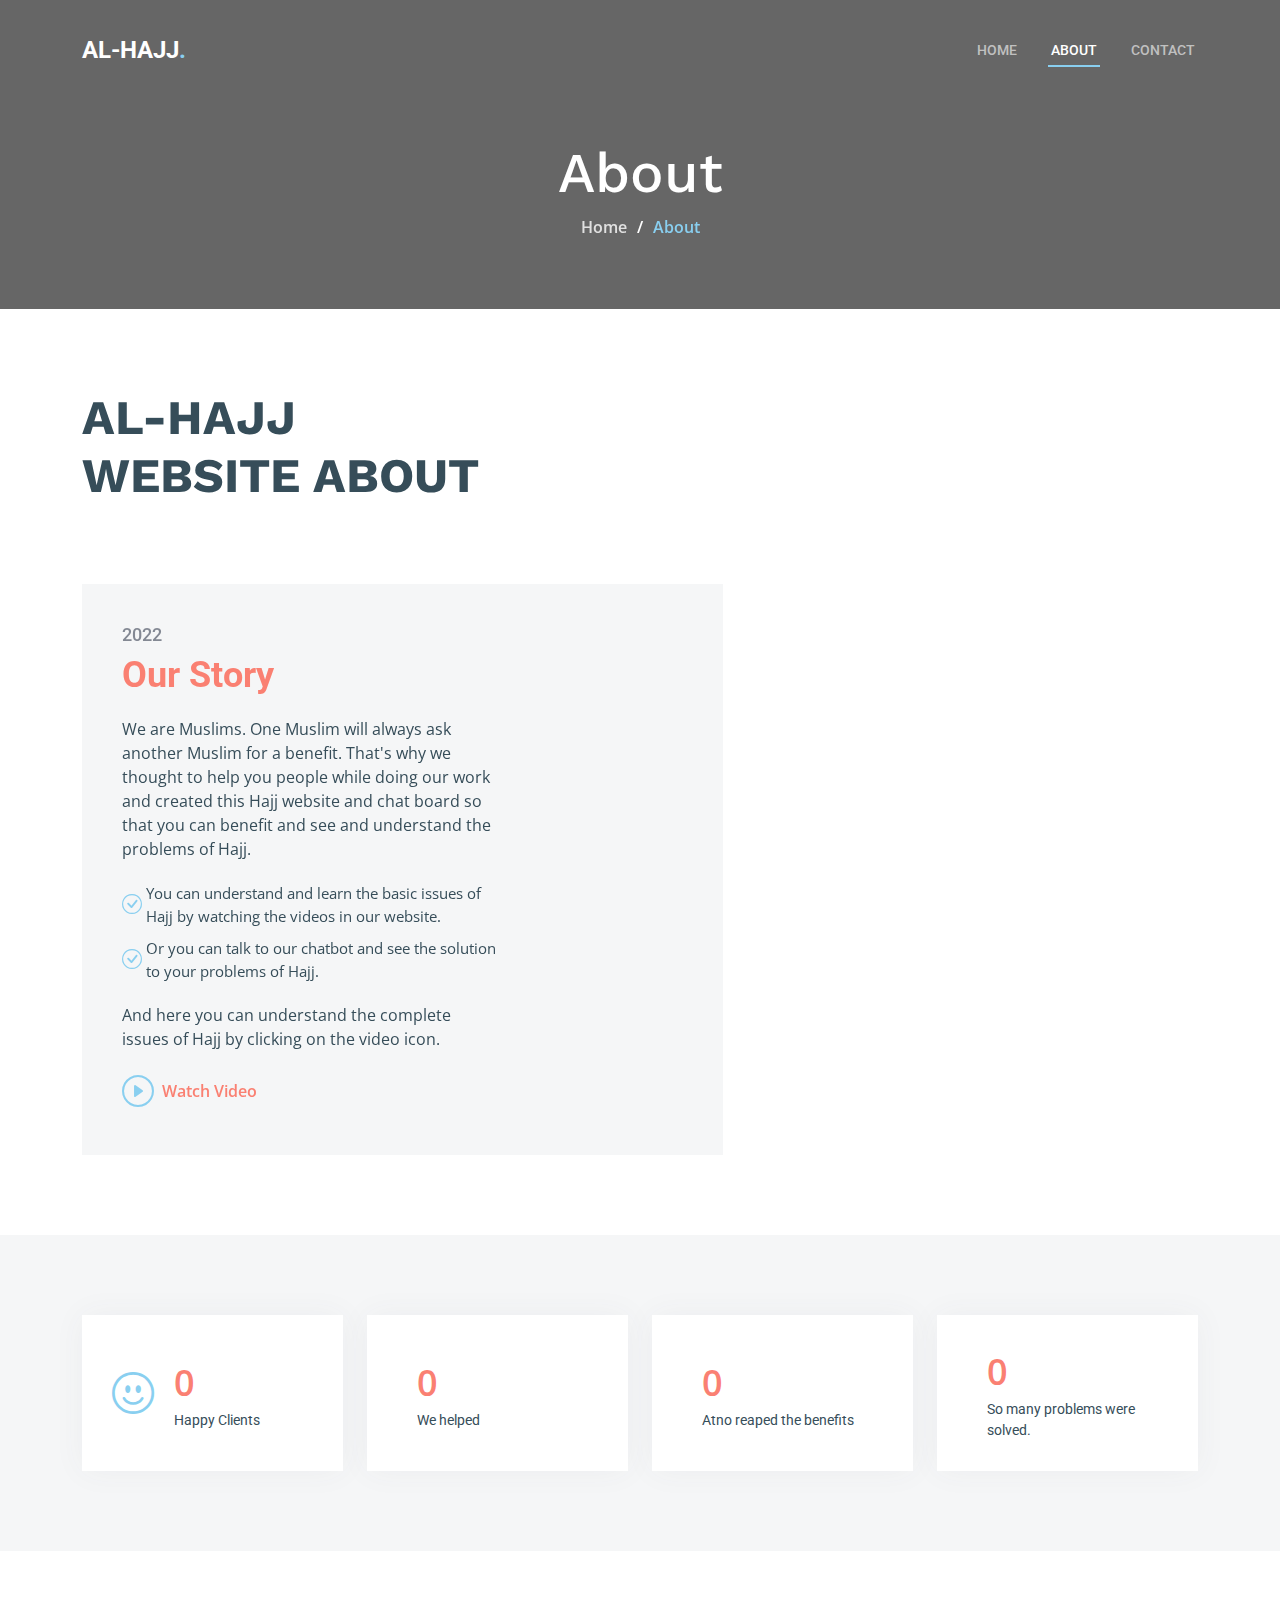
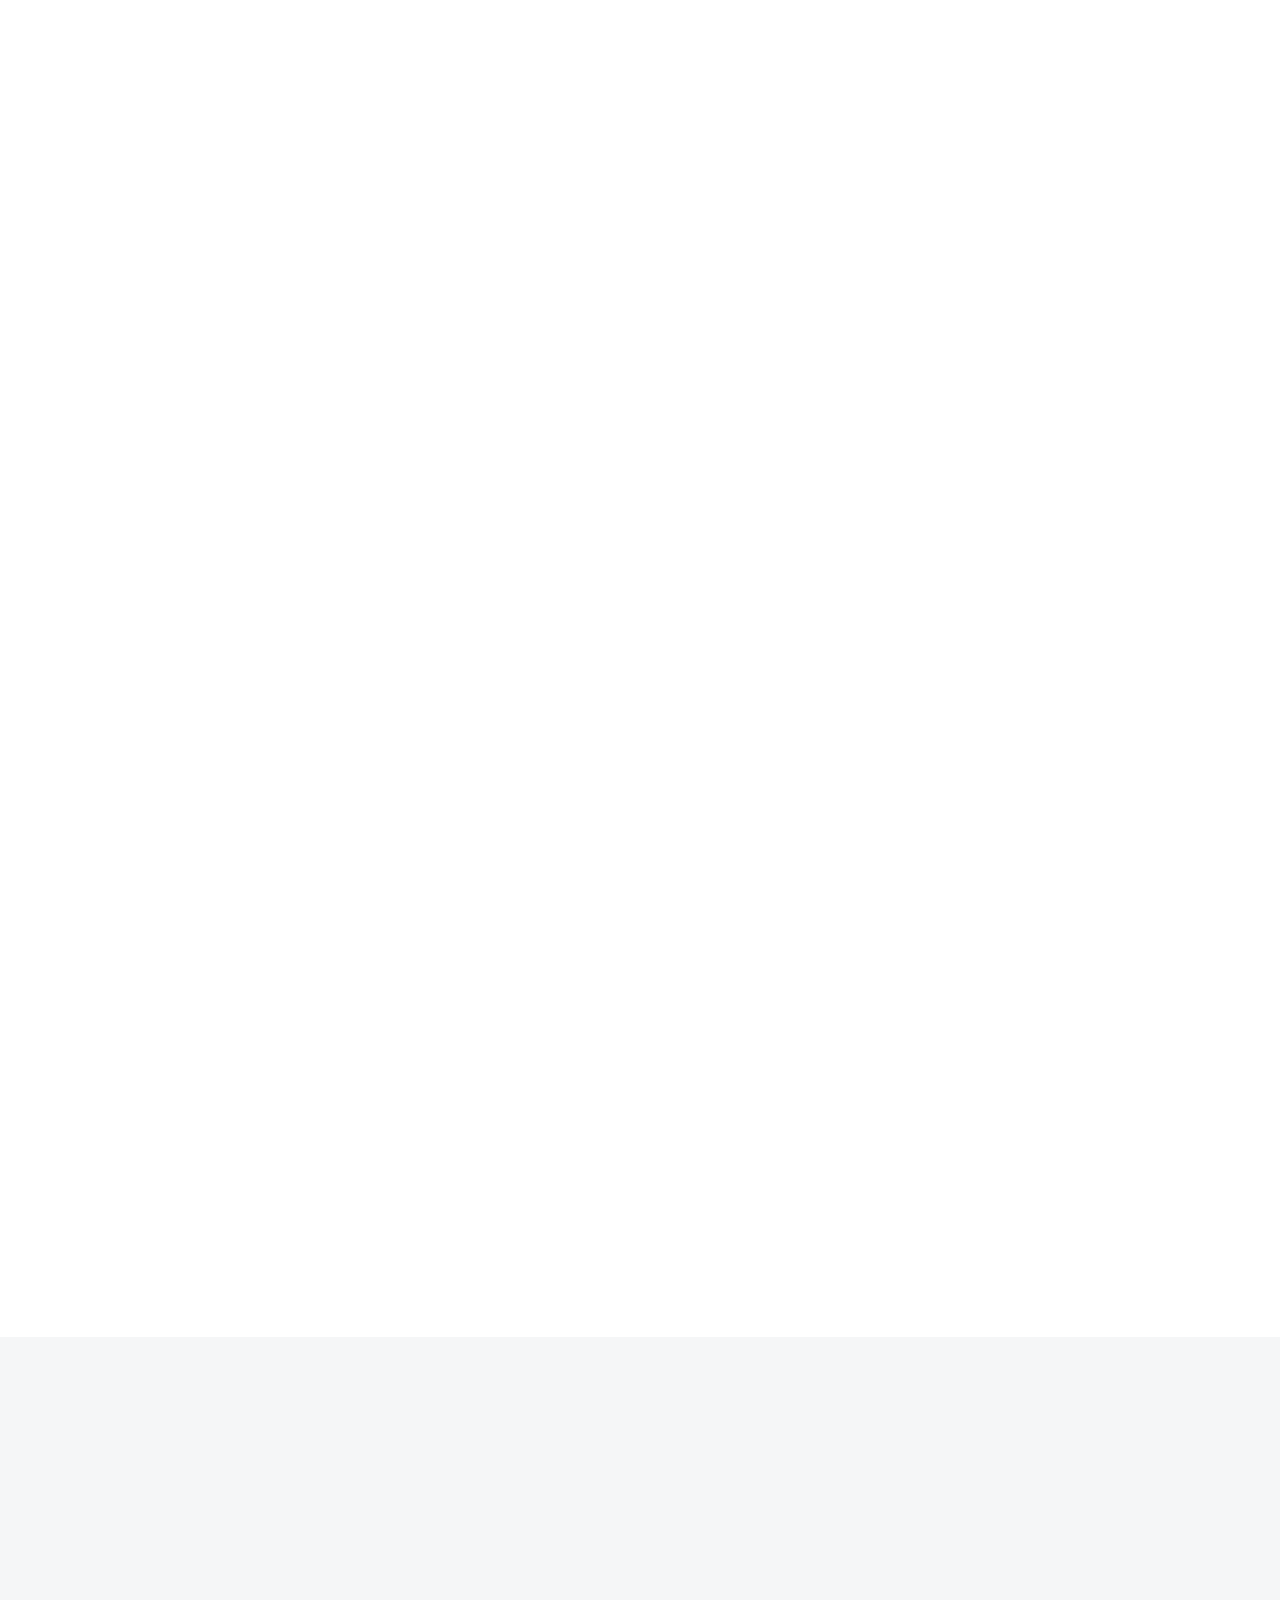
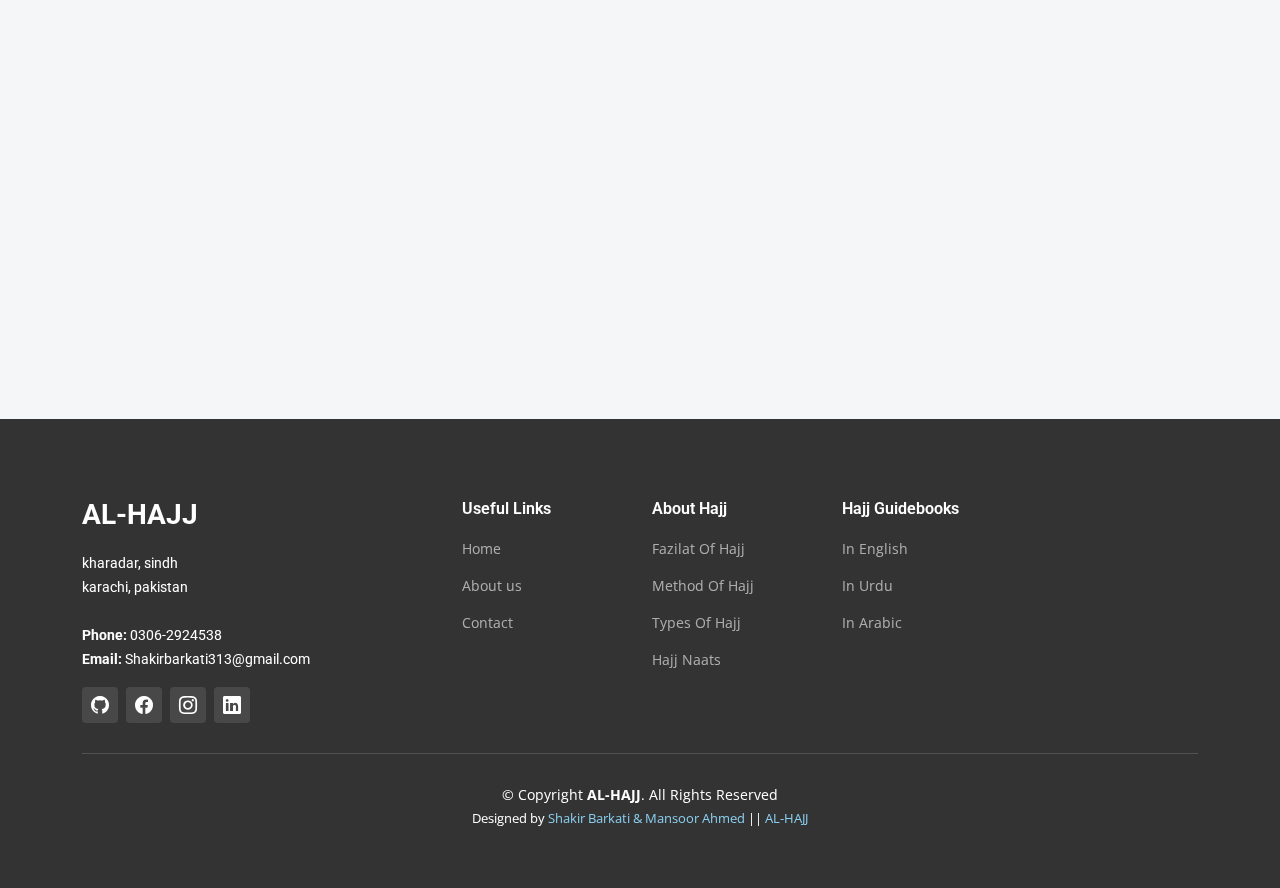
==== about.html @ ac6b2c83 "first time uploaded" ====
<!DOCTYPE html>
<html lang="en">

<head>
  <meta charset="utf-8">
  <meta content="width=device-width, initial-scale=1.0" name="viewport">

  <title>AL-HAJJ || About</title>
  <meta content="" name="description">
  <meta content="" name="keywords">

  <!-- Favicons -->
  <link href="assets/img/AL-HAJJImages/TitleIcon.png" rel="icon">
  <link href="assets/img/AL-HAJJImages/TitleIcon.png" rel="apple-touch-icon">

  <!-- remixicon cdn -->
  <link href="https://cdn.jsdelivr.net/npm/remixicon@3.6.0/fonts/remixicon.css" rel="stylesheet">

  <!-- Google Fonts -->
  <link rel="preconnect" href="https://fonts.googleapis.com">
  <link rel="preconnect" href="https://fonts.gstatic.com" crossorigin>
  <link
    href="https://fonts.googleapis.com/css2?family=Open+Sans:ital,wght@0,300;0,400;0,500;0,600;0,700;1,300;1,400;1,600;1,700&family=Roboto:ital,wght@0,300;0,400;0,500;0,600;0,700;1,300;1,400;1,500;1,600;1,700&family=Work+Sans:ital,wght@0,300;0,400;0,500;0,600;0,700;1,300;1,400;1,500;1,600;1,700&display=swap"
    rel="stylesheet">

  <!-- Vendor CSS Files -->
  <link href="assets/vendor/bootstrap/css/bootstrap.min.css" rel="stylesheet">
  <link href="assets/vendor/bootstrap-icons/bootstrap-icons.css" rel="stylesheet">
  <link href="assets/vendor/fontawesome-free/css/all.min.css" rel="stylesheet">
  <link href="assets/vendor/aos/aos.css" rel="stylesheet">
  <link href="assets/vendor/glightbox/css/glightbox.min.css" rel="stylesheet">
  <link href="assets/vendor/swiper/swiper-bundle.min.css" rel="stylesheet">

  <!-- Template Main CSS File -->
  <link href="assets/css/main.css" rel="stylesheet">

  <!-- =======================================================
  * Template Name: UpConstruction - v1.3.0
  * Template URL: https://bootstrapmade.com/upconstruction-bootstrap-construction-website-template/
  * Author: BootstrapMade.com
  * License: https://bootstrapmade.com/license/
  ======================================================== -->
</head>

<body>

  <!-- ======= Header ======= -->
  <header id="header" class="header d-flex align-items-center">
    <div class="container-fluid container-xl d-flex align-items-center justify-content-between">

      <a href="index.html" class="logo d-flex align-items-center">
        <!-- Uncomment the line below if you also wish to use an image logo -->
        <!-- <img src="assets/img/logo.png" alt=""> -->
        <h1>AL-HAJJ<span>.</span></h1>
      </a>

      <i class="mobile-nav-toggle mobile-nav-show bi bi-list"></i>
      <i class="mobile-nav-toggle mobile-nav-hide d-none bi bi-x"></i>
      <nav id="navbar" class="navbar">
        <ul>
          <li><a href="index.html">Home</a></li>
          <li><a href="about.html" class="active">About</a></li>
          <!-- <li><a href="services.html">Services</a></li>
          <li><a href="projects.html">Projects</a></li>
          <li><a href="blog.html">Blog</a></li>
          <li class="dropdown"><a href="#"><span>Dropdown</span> <i
                class="bi bi-chevron-down dropdown-indicator"></i></a>
            <ul>
              <li><a href="#">Dropdown 1</a></li>
              <li class="dropdown"><a href="#"><span>Deep Dropdown</span> <i
                    class="bi bi-chevron-down dropdown-indicator"></i></a>
                <ul>
                  <li><a href="#">Deep Dropdown 1</a></li>
                  <li><a href="#">Deep Dropdown 2</a></li>
                  <li><a href="#">Deep Dropdown 3</a></li>
                  <li><a href="#">Deep Dropdown 4</a></li>
                  <li><a href="#">Deep Dropdown 5</a></li>
                </ul>
              </li>
              <li><a href="#">Dropdown 2</a></li>
              <li><a href="#">Dropdown 3</a></li>
              <li><a href="#">Dropdown 4</a></li>
            </ul>
          </li> -->
          <li><a href="contact.html">Contact</a></li>
        </ul>
      </nav>
      <!-- .navbar -->

    </div>
  </header>
  <!-- End Header -->

  <main id="main">

    <!-- ======= Breadcrumbs ======= -->
    <div class="breadcrumbs d-flex align-items-center"
      style="background-image: url('https://c4.wallpaperflare.com/wallpaper/187/447/696/kaba-in-al-masjid-al-haram-al-kaaba-al-musharrafah-great-mosque-in-mecca-saudi-arabia-desktop-hd-wallpaper-1920%C3%971200-wallpaper-preview.jpg');">
      <div class="container position-relative d-flex flex-column align-items-center" data-aos="fade">

        <h2>About</h2>
        <ol>
          <li><a href="index.html">Home</a></li>
          <li>About</li>
        </ol>

      </div>
    </div><!-- End Breadcrumbs -->

    <!-- ======= About Section ======= -->
    <section id="about" class="about">
      <div class="container" data-aos="fade-up">

        <div class="row position-relative">

          <div class="col-lg-7 about-img"
            style="background-image: url(https://religionnews.com/wp-content/uploads/2016/05/RNSHAJJTRAVEL.hajj_.jpg);">
          </div>

          <div class="col-lg-7">
            <h2>AL-HAJJ WEBSITE ABOUT</h2>
            <div class="our-story">
              <h4>2022</h4>
              <h3>Our Story</h3>
              <p>We are Muslims. One Muslim will always ask another Muslim for a benefit. That's why we thought to help
                you people while doing our work and created this Hajj website and chat board so that you can benefit and
                see and understand the problems of Hajj.
              </p>
              <ul>
                <li><i class="bi bi-check-circle"></i> <span>You can understand and learn the basic issues of Hajj by
                    watching the videos in our website.
                  </span></li>
                <li><i class="bi bi-check-circle"></i> <span>Or you can talk to our chatbot and see the solution to your
                    problems of Hajj.
                  </span></li>
              </ul>
              <p>And here you can understand the complete issues of Hajj by clicking on the video icon.</p>

              <div class="watch-video d-flex align-items-center position-relative">
                <i class="bi bi-play-circle"></i>
                <a href="https://www.youtube.com/watch?v=nmwEDE7bv6A" class="glightbox stretched-link">Watch Video</a>
              </div>
            </div>
          </div>

        </div>

      </div>
    </section>
    <!-- End About Section -->

    <!-- ======= Stats Counter Section ======= -->
    <section id="stats-counter" class="stats-counter section-bg">
      <div class="container">

        <div class="row gy-4">

          <div class="col-lg-3 col-md-6">
            <div class="stats-item d-flex align-items-center w-100 h-100">
              <i class="bi bi-emoji-smile color-blue flex-shrink-0"></i>
              <div>
                <span data-purecounter-start="0" data-purecounter-end="232" data-purecounter-duration="1"
                  class="purecounter"></span>
                <p>Happy Clients</p>
              </div>
            </div>
          </div><!-- End Stats Item -->

          <div class="col-lg-3 col-md-6">
            <div class="stats-item d-flex align-items-center w-100 h-100">
              <i class="ri-hand-heart-line"></i>
              <div>
                <span data-purecounter-start="0" data-purecounter-end="521" data-purecounter-duration="1"
                  class="purecounter"></span>
                <p>We helped</p>
              </div>
            </div>
          </div><!-- End Stats Item -->

          <div class="col-lg-3 col-md-6">
            <div class="stats-item d-flex align-items-center w-100 h-100">
              <i class="ri-user-heart-line"></i>
              <div>
                <span data-purecounter-start="0" data-purecounter-end="1463" data-purecounter-duration="1"
                  class="purecounter"></span>
                <p>Atno reaped the benefits</p>
              </div>
            </div>
          </div><!-- End Stats Item -->

          <div class="col-lg-3 col-md-6">
            <div class="stats-item d-flex align-items-center w-100 h-100">
              <i class="ri-user-settings-line"></i>
              <div>
                <span data-purecounter-start="0" data-purecounter-end="15" data-purecounter-duration="1"
                  class="purecounter"></span>
                <p>So many problems were solved.</p>
              </div>
            </div>
          </div><!-- End Stats Item -->

        </div>

      </div>
    </section>
    <!-- End Stats Counter Section -->

    <!-- ======= Alt Services Section ======= -->
    <section id="alt-services" class="alt-services">
      <div class="container" data-aos="fade-up">

        <div class="row justify-content-around gy-4">
          <div class="col-lg-6 img-bg"
            style="background-image: url(https://images.pexels.com/photos/4346403/pexels-photo-4346403.jpeg?cs=srgb&dl=pexels-konevi-4346403.jpg&fm=jpg);"
            data-aos="zoom-in" data-aos-delay="100"></div>

          <div class="col-lg-5 d-flex flex-column justify-content-center">
            <h3>Duties of Hajj</h3>
            <p>Hajj, one of the Five Pillars of Islam, entails specific duties for pilgrims. Clad in simple white
              garments, participants perform rituals such as Tawaf, symbolizing unity, and standing at Arafat, a moment
              of reflection. Stoning the Devil at Mina signifies the rejection of evil. These duties foster a deepened
              connection to faith, humility, and a sense of unity among Muslims, making Hajj a spiritually
              transformative journey.</p>

            <div class="icon-box d-flex position-relative" data-aos="fade-up" data-aos-delay="100">

              <div>
                <h4><a href="" class="stretched-link">Ihram, that it is a condition</a></h4>

              </div>
            </div><!-- End Icon Box -->

            <div class="icon-box d-flex position-relative" data-aos="fade-up" data-aos-delay="200">

              <div>
                <h4><a href="" class="stretched-link">stand up</a></h4>

              </div>
            </div><!-- End Icon Box -->

            <div class="icon-box d-flex position-relative" data-aos="fade-up" data-aos-delay="300">

              <div>
                <h4><a href="" class="stretched-link">Tawaf is often part of pilgrimage</a></h4>
              </div>
            </div><!-- End Icon Box -->

            <div class="icon-box d-flex position-relative" data-aos="fade-up" data-aos-delay="400">

              <div>
                <h4><a href="" class="stretched-link">intention</a></h4>
              </div>
            </div>
            <!-- End Icon Box -->
            <div class="icon-box d-flex position-relative" data-aos="fade-up" data-aos-delay="400">

              <div>
                <h4><a href="" class="stretched-link">The sequence means putting on Ihram first, then Waqf, then
                    Tawaf</a></h4>
              </div>
            </div>
            <!-- End Icon Box -->
            <div class="icon-box d-flex position-relative" data-aos="fade-up" data-aos-delay="400">

              <div>
                <h4><a href="" class="stretched-link">Every duty has its own time</a></h4>
              </div>
            </div>
            <!-- End Icon Box -->
            <div class="icon-box d-flex position-relative" data-aos="fade-up" data-aos-delay="400">

              <div>
                <h4><a href="" class="stretched-link">House</a></h4>
              </div>
            </div>
            <!-- End Icon Box -->

          </div>
        </div>

      </div>
    </section><!-- End Alt Services Section -->

    <!-- ======= Alt Services Section 2 ======= -->
    <!-- <section id="alt-services-2" class="alt-services section-bg">
      <div class="container" data-aos="fade-up">

        <div class="row justify-content-around gy-4">
          <div class="col-lg-5 d-flex flex-column justify-content-center">
            <h3>Non quasi officia eum nobis et rerum epudiandae rem voluptatem</h3>
            <p>Maxime quia dolorum alias perspiciatis. Earum voluptatem sint at non. Ducimus maxime minima iste magni
              sit praesentium assumenda minus. Amet rerum saepe tempora vero.</p>

            <div class="icon-box d-flex position-relative" data-aos="fade-up" data-aos-delay="100">
              <i class="bi bi-easel flex-shrink-0"></i>
              <div>
                <h4><a href="" class="stretched-link">Lorem Ipsum</a></h4>
                <p>Voluptatum deleniti atque corrupti quos dolores et quas molestias excepturi sint occaecati cupiditate
                  non provident</p>
              </div>
            </div> -->
    <!-- End Icon Box -->

    <!-- <div class="icon-box d-flex position-relative" data-aos="fade-up" data-aos-delay="200">
              <i class="bi bi-patch-check flex-shrink-0"></i>
              <div>
                <h4><a href="" class="stretched-link">Nemo Enim</a></h4>
                <p>At vero eos et accusamus et iusto odio dignissimos ducimus qui blanditiis praesentium voluptatum
                  deleniti atque</p>
              </div>
            </div> -->
    <!-- End Icon Box -->

    <!-- <div class="icon-box d-flex position-relative" data-aos="fade-up" data-aos-delay="300">
              <i class="bi bi-brightness-high flex-shrink-0"></i>
              <div>
                <h4><a href="" class="stretched-link">Dine Pad</a></h4>
                <p>Explicabo est voluptatum asperiores consequatur magnam. Et veritatis odit. Sunt aut deserunt minus
                  aut eligendi omnis</p>
              </div>
            </div> -->
    <!-- End Icon Box -->

    <!-- <div class="icon-box d-flex position-relative" data-aos="fade-up" data-aos-delay="400">
              <i class="bi bi-brightness-high flex-shrink-0"></i>
              <div>
                <h4><a href="" class="stretched-link">Tride clov</a></h4>
                <p>Est voluptatem labore deleniti quis a delectus et. Saepe dolorem libero sit non aspernatur odit amet.
                  Et eligendi</p>
              </div>
            </div> -->
    <!-- End Icon Box -->
    <!-- </div>

          <div class="col-lg-6 img-bg" style="background-image: url(assets/img/alt-services-2.jpg);" data-aos="zoom-in"
            data-aos-delay="100"></div>
        </div>

      </div>
    </section> -->
    <!-- End Alt Services Section 2 -->

    <!-- ======= Our Team Section ======= -->
    <section id="team" class="team">
      <div class="container" data-aos="fade-up">

        <div class="section-header">
          <h2>Our Team</h2>
          <p>Our team was involved in building this blessed website and chatbot</p>
        </div>

        <div class="row gy-5">

          <div class="col-lg-4 col-md-6 member" data-aos="fade-up" data-aos-delay="100">
            <div class="member-img">
              <img
                src="https://scontent.fkhi22-1.fna.fbcdn.net/v/t39.30808-6/358700893_295646166370269_8725928615928463707_n.jpg?_nc_cat=107&ccb=1-7&_nc_sid=efb6e6&_nc_ohc=gg_PNac3lrAAX_o5www&_nc_ht=scontent.fkhi22-1.fna&cb_e2o_trans=t&oh=00_AfAWWTvsDfUlobeSPCYnBzsEbuTYXRKgBJEh17lt4YudGQ&oe=65723940"
                class="img-fluid" alt="">
              <div class="social">
                <a target="_blank" href="https://github.com/ShakirBarkati"><i class="bi bi-github"></i></a>
                <a target="_blank" href="https://www.facebook.com/profile.php?id=100077746640528"><i
                    class="bi bi-facebook"></i></a>
                <a target="_blank" href="https://www.instagram.com/shakirbarkati7/"><i class="bi bi-instagram"></i></a>
                <a target="_blank" href="https://www.linkedin.com/in/shakir-barkati-27331427b/"><i
                    class="bi bi-linkedin"></i></a>
              </div>
            </div>
            <div class="member-info text-center">
              <h4>ShakirBarkati</h4>
              <span>SMIT STUDENT</span>
              <!-- <p>Aliquam iure quaerat voluptatem praesentium possimus unde laudantium vel dolorum distinctio dire flow
              </p> -->
            </div>
          </div><!-- End Team Member -->

          <div class="col-lg-4 col-md-6 member" data-aos="fade-up" data-aos-delay="200">
            <div class="member-img">
              <img
                src="https://scontent.fkhi22-1.fna.fbcdn.net/v/t39.30808-6/327386509_1436607060079890_2977539658816205708_n.jpg?_nc_cat=103&ccb=1-7&_nc_sid=efb6e6&_nc_ohc=IbqaqSJsphgAX82ko0C&_nc_ht=scontent.fkhi22-1.fna&cb_e2o_trans=t&oh=00_AfCG-GYmun1Xr_6yKyxKExX17P1mwU82qkEEVgiCM3dBDA&oe=6573954B"
                class="img-fluid" alt="">
              <div class="social">
                <a target="_blank" href="https://www.youtube.com/@SaylaniMassITTraining/playlists"><i
                    class="bi bi-youtube"></i></a>
                <a target="_blank" href="https://www.facebook.com/SaylaniMassITTraining/"><i
                    class="bi bi-facebook"></i></a>
              </div>
            </div>
            <div class="member-info text-center">
              <h4>Saylani IT Training</h4>
              <span>SMIT</span>
              <p>Saylani Mass IT Training program is an institute delivering Latest IT education free of cost.</p>
            </div>
          </div><!-- End Team Member -->

          <div class="col-lg-4 col-md-6 member" data-aos="fade-up" data-aos-delay="300">
            <div class="member-img">
              <img src="assets/img/team/team-3.jpg" class="img-fluid" alt="">
              <div class="social">
                <a href="#" target="_blank"><i class="bi bi-twitter"></i></a>
                <a href="#" target="_blank"><i class="bi bi-facebook"></i></a>
                <a href="#" target="_blank"><i class="bi bi-instagram"></i></a>
                <a href="#" target="_blank"><i class="bi bi-linkedin"></i></a>
              </div>
            </div>
            <div class="member-info text-center">
              <h4>Mansoor Ahmed</h4>
              <span>SMIT STUDENT</span>
              <!-- <p>Illum minima ea autem doloremque ipsum quidem quas aspernatur modi ut praesentium vel tque sed facilis
                at qui</p> -->
            </div>
          </div><!-- End Team Member -->



        </div>

      </div>
    </section><!-- End Our Team Section -->

    <!-- ======= Testimonials Section ======= -->
    <section id="testimonials" class="testimonials section-bg">
      <div class="container" data-aos="fade-up">

        <div class="section-header">
          <h2>Testimonials</h2>
          <p>Quam sed id excepturi ccusantium dolorem ut quis dolores nisi llum nostrum enim velit qui ut et autem uia
            reprehenderit sunt deleniti</p>
        </div>

        <div class="slides-2 swiper">
          <div class="swiper-wrapper">

            <div class="swiper-slide">
              <div class="testimonial-wrap">
                <div class="testimonial-item">
                  <img src="assets/img/testimonials/testimonials-1.jpg" class="testimonial-img" alt="">
                  <h3>Saul Goodman</h3>
                  <h4>Ceo &amp; Founder</h4>
                  <div class="stars">
                    <i class="bi bi-star-fill"></i><i class="bi bi-star-fill"></i><i class="bi bi-star-fill"></i><i
                      class="bi bi-star-fill"></i><i class="bi bi-star-fill"></i>
                  </div>
                  <p>
                    <i class="bi bi-quote quote-icon-left"></i>
                    Proin iaculis purus consequat sem cure digni ssim donec porttitora entum suscipit rhoncus.
                    Accusantium quam, ultricies eget id, aliquam eget nibh et. Maecen aliquam, risus at semper.
                    <i class="bi bi-quote quote-icon-right"></i>
                  </p>
                </div>
              </div>
            </div><!-- End testimonial item -->

            <div class="swiper-slide">
              <div class="testimonial-wrap">
                <div class="testimonial-item">
                  <img src="assets/img/testimonials/testimonials-2.jpg" class="testimonial-img" alt="">
                  <h3>Sara Wilsson</h3>
                  <h4>Designer</h4>
                  <div class="stars">
                    <i class="bi bi-star-fill"></i><i class="bi bi-star-fill"></i><i class="bi bi-star-fill"></i><i
                      class="bi bi-star-fill"></i><i class="bi bi-star-fill"></i>
                  </div>
                  <p>
                    <i class="bi bi-quote quote-icon-left"></i>
                    Export tempor illum tamen malis malis eram quae irure esse labore quem cillum quid cillum eram malis
                    quorum velit fore eram velit sunt aliqua noster fugiat irure amet legam anim culpa.
                    <i class="bi bi-quote quote-icon-right"></i>
                  </p>
                </div>
              </div>
            </div><!-- End testimonial item -->

            <div class="swiper-slide">
              <div class="testimonial-wrap">
                <div class="testimonial-item">
                  <img src="assets/img/testimonials/testimonials-3.jpg" class="testimonial-img" alt="">
                  <h3>Jena Karlis</h3>
                  <h4>Store Owner</h4>
                  <div class="stars">
                    <i class="bi bi-star-fill"></i><i class="bi bi-star-fill"></i><i class="bi bi-star-fill"></i><i
                      class="bi bi-star-fill"></i><i class="bi bi-star-fill"></i>
                  </div>
                  <p>
                    <i class="bi bi-quote quote-icon-left"></i>
                    Enim nisi quem export duis labore cillum quae magna enim sint quorum nulla quem veniam duis minim
                    tempor labore quem eram duis noster aute amet eram fore quis sint minim.
                    <i class="bi bi-quote quote-icon-right"></i>
                  </p>
                </div>
              </div>
            </div><!-- End testimonial item -->

            <div class="swiper-slide">
              <div class="testimonial-wrap">
                <div class="testimonial-item">
                  <img src="assets/img/testimonials/testimonials-4.jpg" class="testimonial-img" alt="">
                  <h3>Matt Brandon</h3>
                  <h4>Freelancer</h4>
                  <div class="stars">
                    <i class="bi bi-star-fill"></i><i class="bi bi-star-fill"></i><i class="bi bi-star-fill"></i><i
                      class="bi bi-star-fill"></i><i class="bi bi-star-fill"></i>
                  </div>
                  <p>
                    <i class="bi bi-quote quote-icon-left"></i>
                    Fugiat enim eram quae cillum dolore dolor amet nulla culpa multos export minim fugiat minim velit
                    minim dolor enim duis veniam ipsum anim magna sunt elit fore quem dolore labore illum veniam.
                    <i class="bi bi-quote quote-icon-right"></i>
                  </p>
                </div>
              </div>
            </div><!-- End testimonial item -->

            <div class="swiper-slide">
              <div class="testimonial-wrap">
                <div class="testimonial-item">
                  <img src="assets/img/testimonials/testimonials-5.jpg" class="testimonial-img" alt="">
                  <h3>John Larson</h3>
                  <h4>Entrepreneur</h4>
                  <div class="stars">
                    <i class="bi bi-star-fill"></i><i class="bi bi-star-fill"></i><i class="bi bi-star-fill"></i><i
                      class="bi bi-star-fill"></i><i class="bi bi-star-fill"></i>
                  </div>
                  <p>
                    <i class="bi bi-quote quote-icon-left"></i>
                    Quis quorum aliqua sint quem legam fore sunt eram irure aliqua veniam tempor noster veniam enim
                    culpa labore duis sunt culpa nulla illum cillum fugiat legam esse veniam culpa fore nisi cillum
                    quid.
                    <i class="bi bi-quote quote-icon-right"></i>
                  </p>
                </div>
              </div>
            </div><!-- End testimonial item -->

          </div>
          <div class="swiper-pagination"></div>
        </div>

      </div>
    </section><!-- End Testimonials Section -->

  </main><!-- End #main -->

  <!-- ======= Footer ======= -->
  <footer id="footer" class="footer">

    <div class="footer-content position-relative">
      <div class="container">
        <div class="row">

          <div class="col-lg-4 col-md-6">
            <div class="footer-info">
              <h3>AL-HAJJ</h3>
              <p>
                kharadar, sindh<br>
                karachi, pakistan<br><br>
                <strong>Phone:</strong> 0306-2924538<br>
                <strong>Email:</strong> Shakirbarkati313@gmail.com<br>
              </p>
              <div class="social-links d-flex mt-3">
                <a href="https://github.com/ShakirBarkati" target="_blank" class="d-flex align-items-center justify-content-center"><i class="bi bi-github"></i></a>
                <a href="https://www.facebook.com/profile.php?id=100077746640528" target="_blank" class="d-flex align-items-center justify-content-center"><i class="bi bi-facebook"></i></a>
                <a href="https://www.instagram.com/shakirbarkati7/" target="_blank" class="d-flex align-items-center justify-content-center"><i class="bi bi-instagram"></i></a>
                <a href="https://www.linkedin.com/in/shakir-barkati-27331427b/" target="_blank" class="d-flex align-items-center justify-content-center"><i class="bi bi-linkedin"></i></a>
              </div>
            </div>
          </div><!-- End footer info column-->

          <div class="col-lg-2 col-md-3 footer-links">
            <h4>Useful Links</h4>
            <ul>
              <li><a href="index.html">Home</a></li>
              <li><a href="about.html">About us</a></li>
              <li><a href="contact.html">Contact</a></li>
            
            </ul>
          </div><!-- End footer links column-->

          <div class="col-lg-2 col-md-3 footer-links">
            <h4>About Hajj</h4>
            <ul>
              <li><a href="#Fazilat">Fazilat Of Hajj</a></li>
              <li><a href="#MethodOfHajj">Method Of Hajj</a></li>
              <li><a href="#TypesOfHajj">Types Of Hajj</a></li>
              <li><a href="#HajjNaats">Hajj Naats</a></li>              
            </ul>
          </div>
          <!-- End footer links column-->

          <div class="col-lg-2 col-md-3 footer-links">
            <h4>Hajj Guidebooks</h4>
            <ul>
              <li><a href="https://www.dawateislami.net/bookslibrary/en/a-brief-method-of-hajj" target="_blank">In English</a></li>
              <li><a href="https://www.dawateislami.net/bookslibrary/ur/hajj-o-umrah-ka-mukhtasar-tariqa" target="_blank">In Urdu</a></li>
              <li><a href="https://www.arabicdawateislami.net/bookslibrary/800" target="_blank">In Arabic</a></li>
            </ul>
          </div><!-- End footer links column-->

          <!-- <div class="col-lg-2 col-md-3 footer-links">
            <h4>Nobis illum</h4>
            <ul>
              <li><a href="#">Ipsam</a></li>
              <li><a href="#">Laudantium dolorum</a></li>
              <li><a href="#">Dinera</a></li>
              <li><a href="#">Trodelas</a></li>
              <li><a href="#">Flexo</a></li>
            </ul>
          </div> -->
          <!-- End footer links column-->

        </div>
      </div>
    </div>

    <div class="footer-legal text-center position-relative">
      <div class="container">
        <div class="copyright">
          &copy; Copyright <strong><span>AL-HAJJ</span></strong>. All Rights Reserved
        </div>
        <div class="credits">
          <!-- All the links in the footer should remain intact. -->
          <!-- You can delete the links only if you purchased the pro version. -->
          <!-- Licensing information: https://bootstrapmade.com/license/ -->
          <!-- Purchase the pro version with working PHP/AJAX contact form: https://bootstrapmade.com/upconstruction-bootstrap-construction-website-template/ -->
          Designed by <a href="#">Shakir Barkati & Mansoor Ahmed </a> || <a
            href="#">AL-HAJJ</a>
        </div>
      </div>
    </div>

  </footer>
  <!-- End Footer -->

  <a href="#" class="scroll-top d-flex align-items-center justify-content-center"><i
      class="bi bi-arrow-up-short"></i></a>

  <div id="preloader"></div>

  <!-- Vendor JS Files -->
  <script src="assets/vendor/bootstrap/js/bootstrap.bundle.min.js"></script>
  <script src="assets/vendor/aos/aos.js"></script>
  <script src="assets/vendor/glightbox/js/glightbox.min.js"></script>
  <script src="assets/vendor/isotope-layout/isotope.pkgd.min.js"></script>
  <script src="assets/vendor/swiper/swiper-bundle.min.js"></script>
  <script src="assets/vendor/purecounter/purecounter_vanilla.js"></script>
  <script src="assets/vendor/php-email-form/validate.js"></script>

  <!-- Template Main JS File -->
  <script src="assets/js/main.js"></script>

</body>

</html>
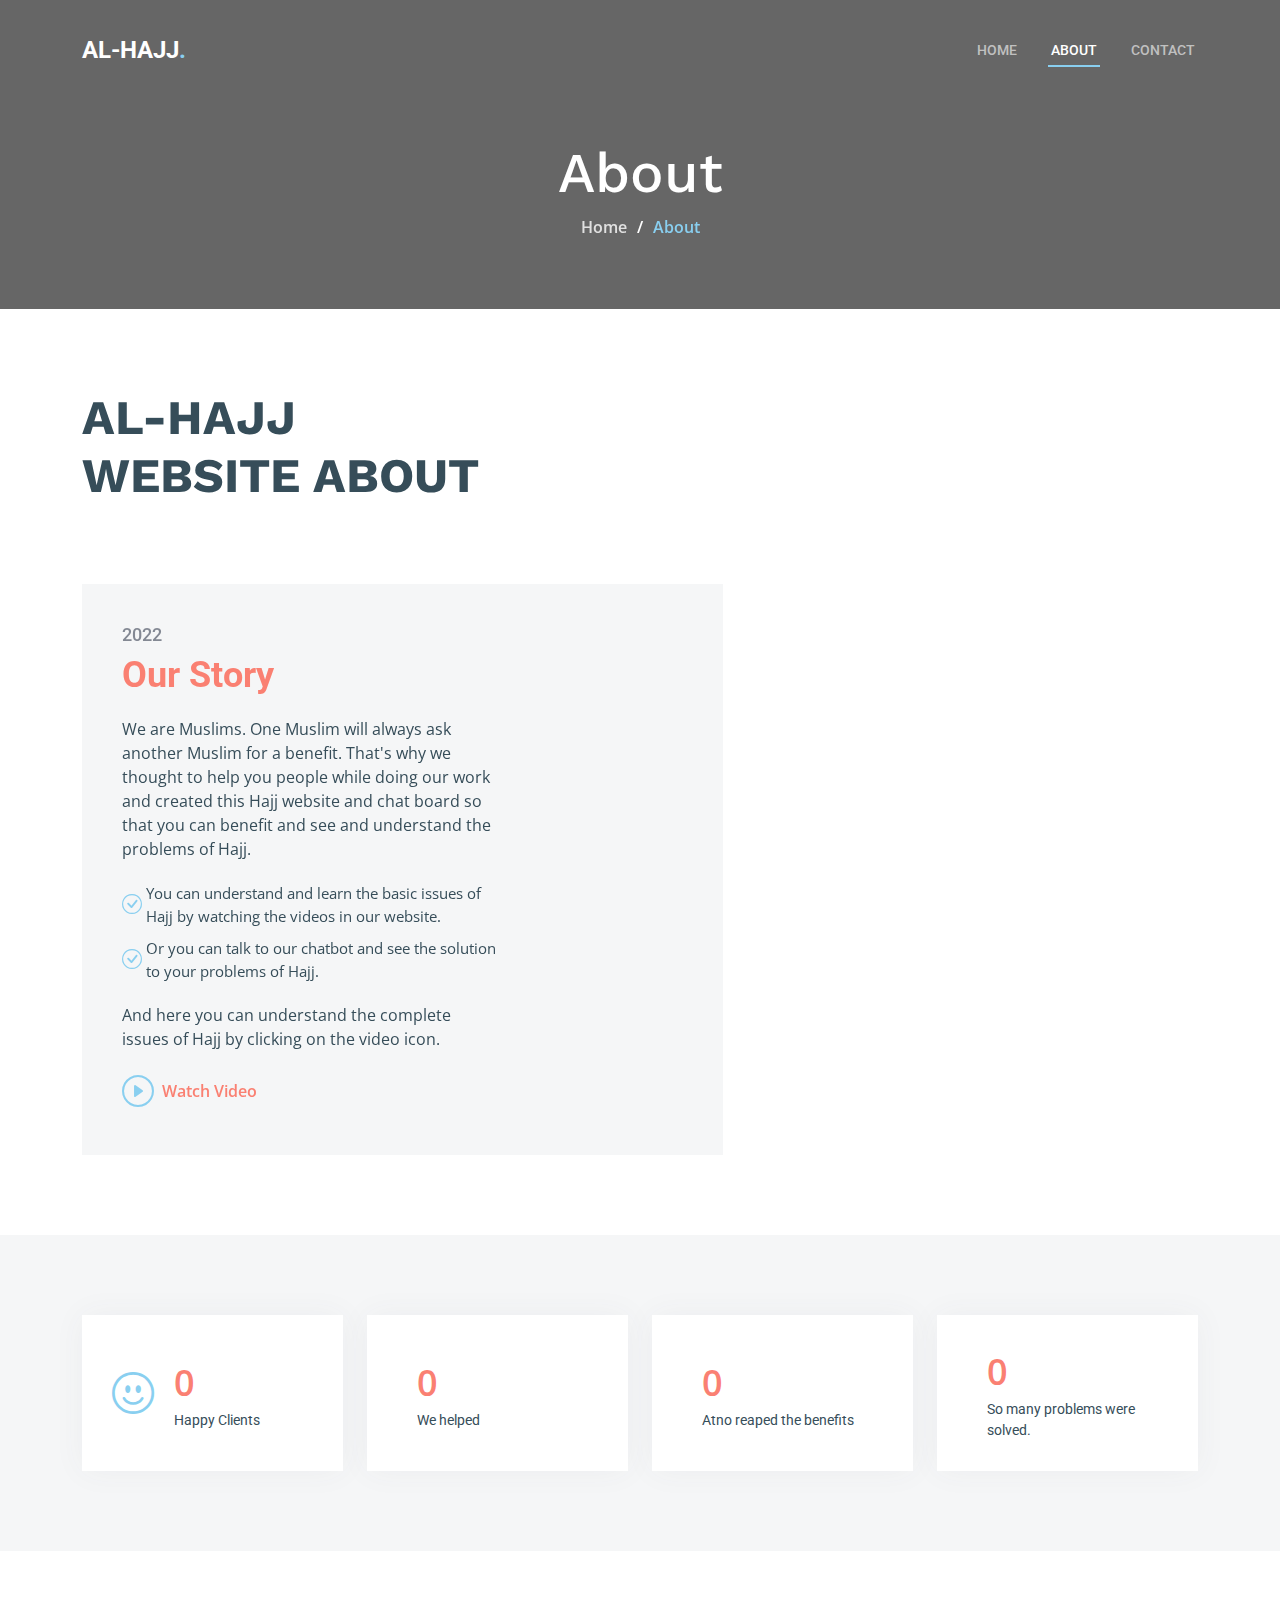
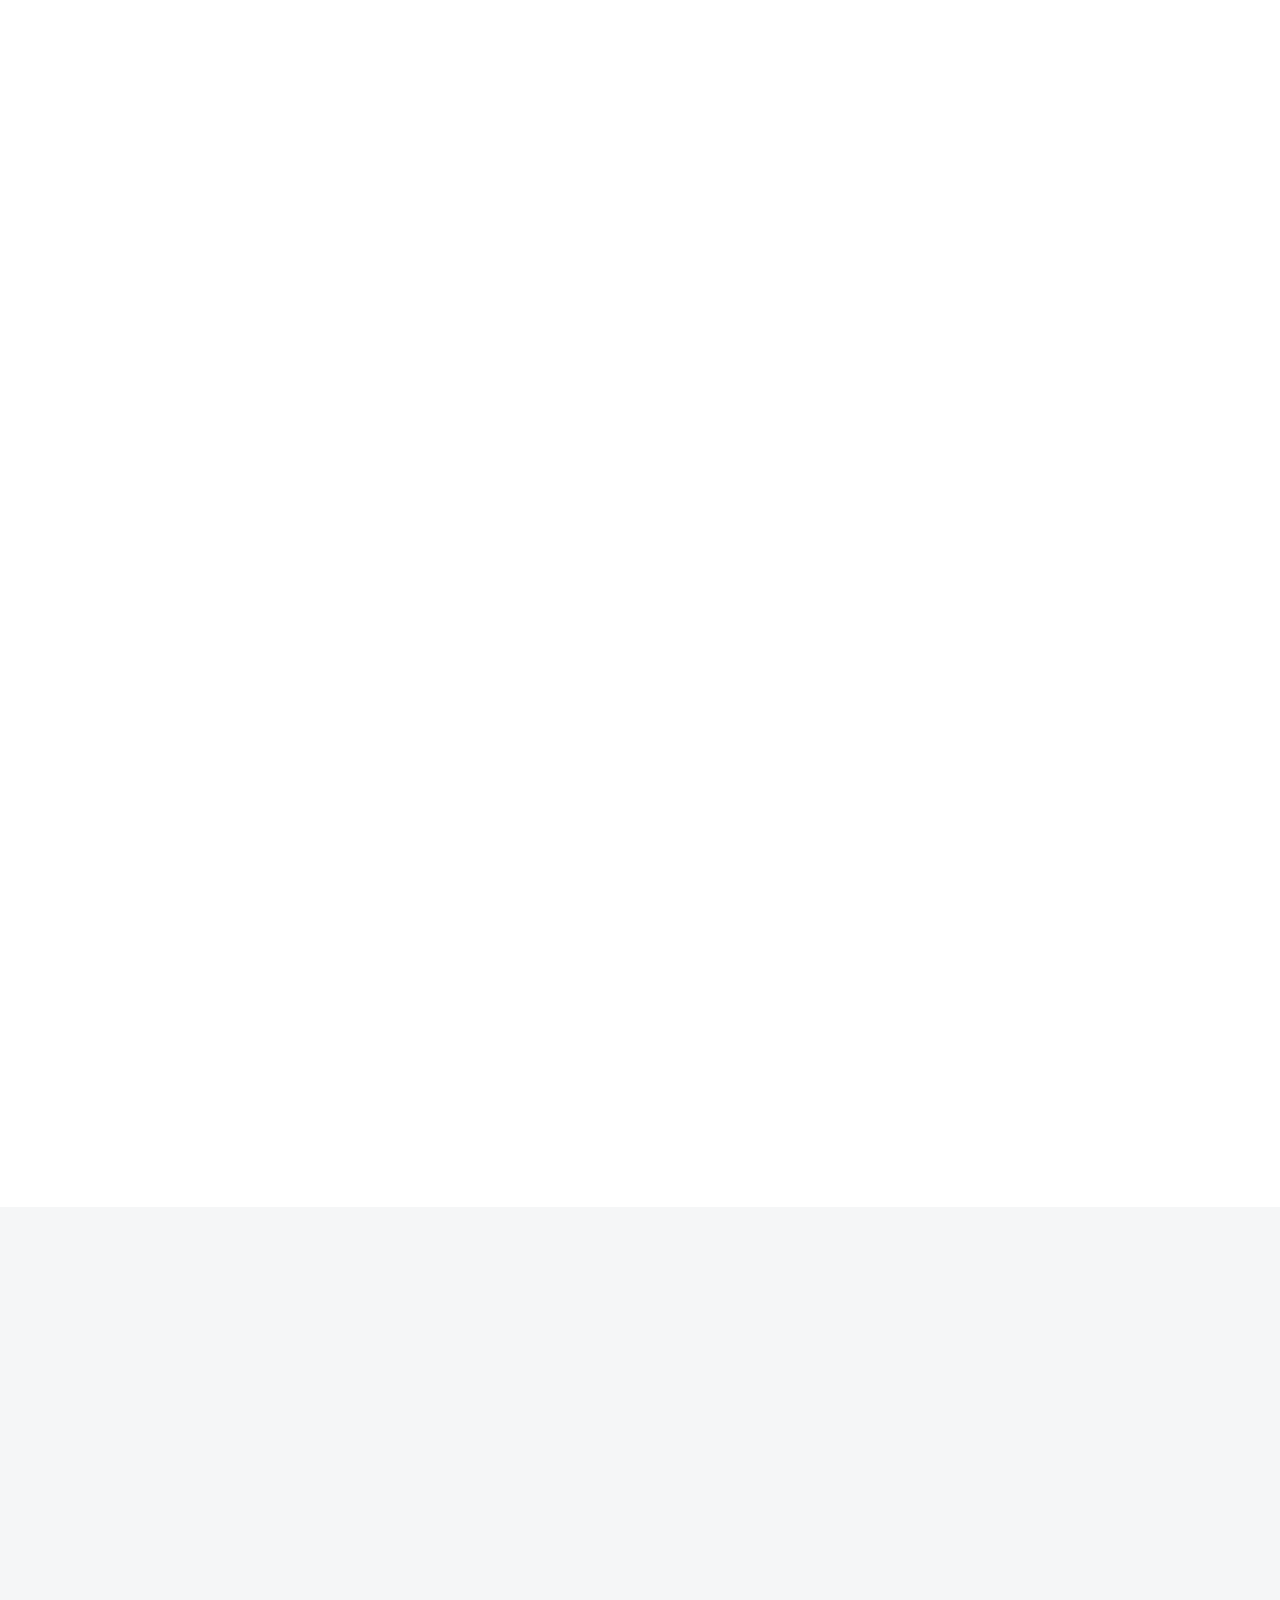
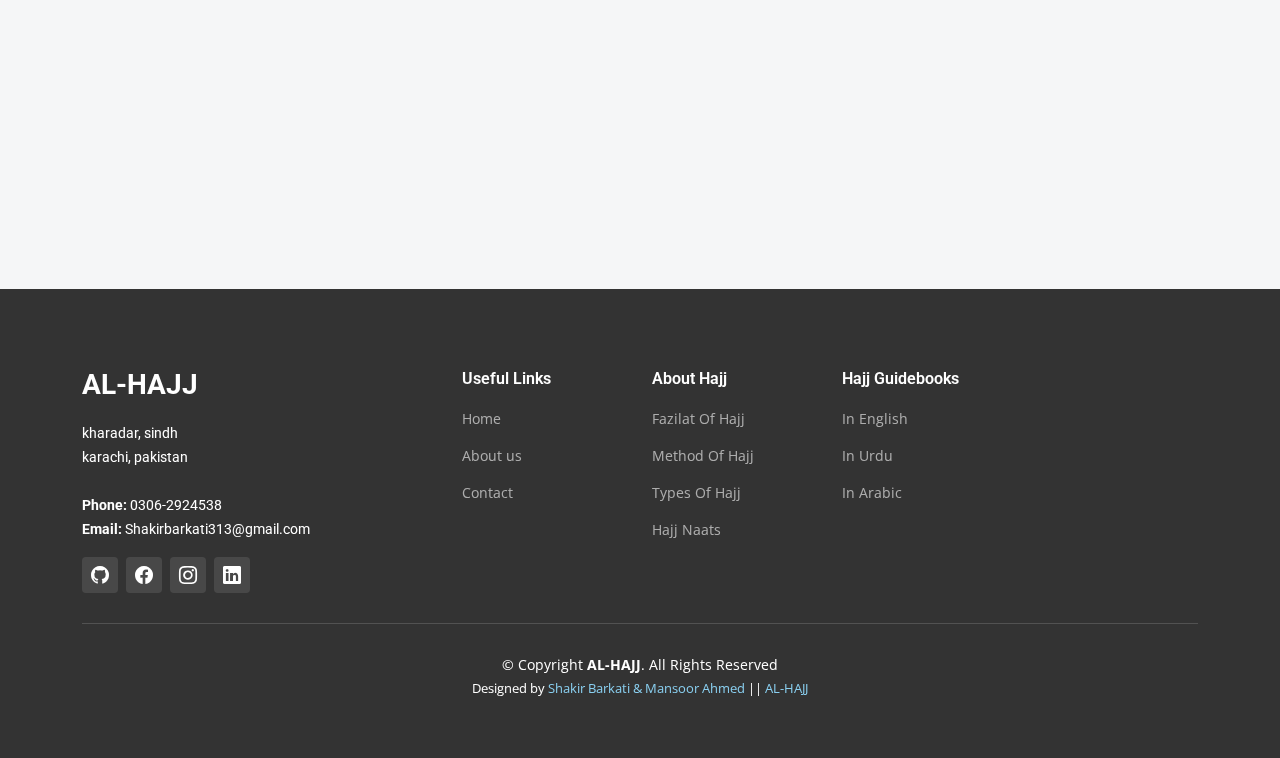
==== commit 84e41e70: "updaed AL-HAJJ" ====
--- a/about.html
+++ b/about.html
@@ -394,12 +394,11 @@
 
           <div class="col-lg-4 col-md-6 member" data-aos="fade-up" data-aos-delay="300">
             <div class="member-img">
-              <img src="assets/img/team/team-3.jpg" class="img-fluid" alt="">
-              <div class="social">
-                <a href="#" target="_blank"><i class="bi bi-twitter"></i></a>
-                <a href="#" target="_blank"><i class="bi bi-facebook"></i></a>
-                <a href="#" target="_blank"><i class="bi bi-instagram"></i></a>
-                <a href="#" target="_blank"><i class="bi bi-linkedin"></i></a>
+              <img src="https://media.licdn.com/dms/image/C4E03AQF-h48bw4G9sw/profile-displayphoto-shrink_800_800/0/1627823678272?e=1707350400&v=beta&t=LHhjgD60i6viBN3rjruVnAFr7fzh-RFGYYSpu8W-v_s" class="img-fluid" alt="">
+              <div class="social">                
+                <a href="https://github.com/MansoorAhmedk" target="_blank"><i class="bi bi-github"></i></a>
+                <a href="https://www.facebook.com/mansoorahmedkal/" target="_blank"><i class="bi bi-facebook"></i></a>
+                <a href="https://www.linkedin.com/in/mansoorahmed-k/" target="_blank"><i class="bi bi-linkedin"></i></a>
               </div>
             </div>
             <div class="member-info text-center">
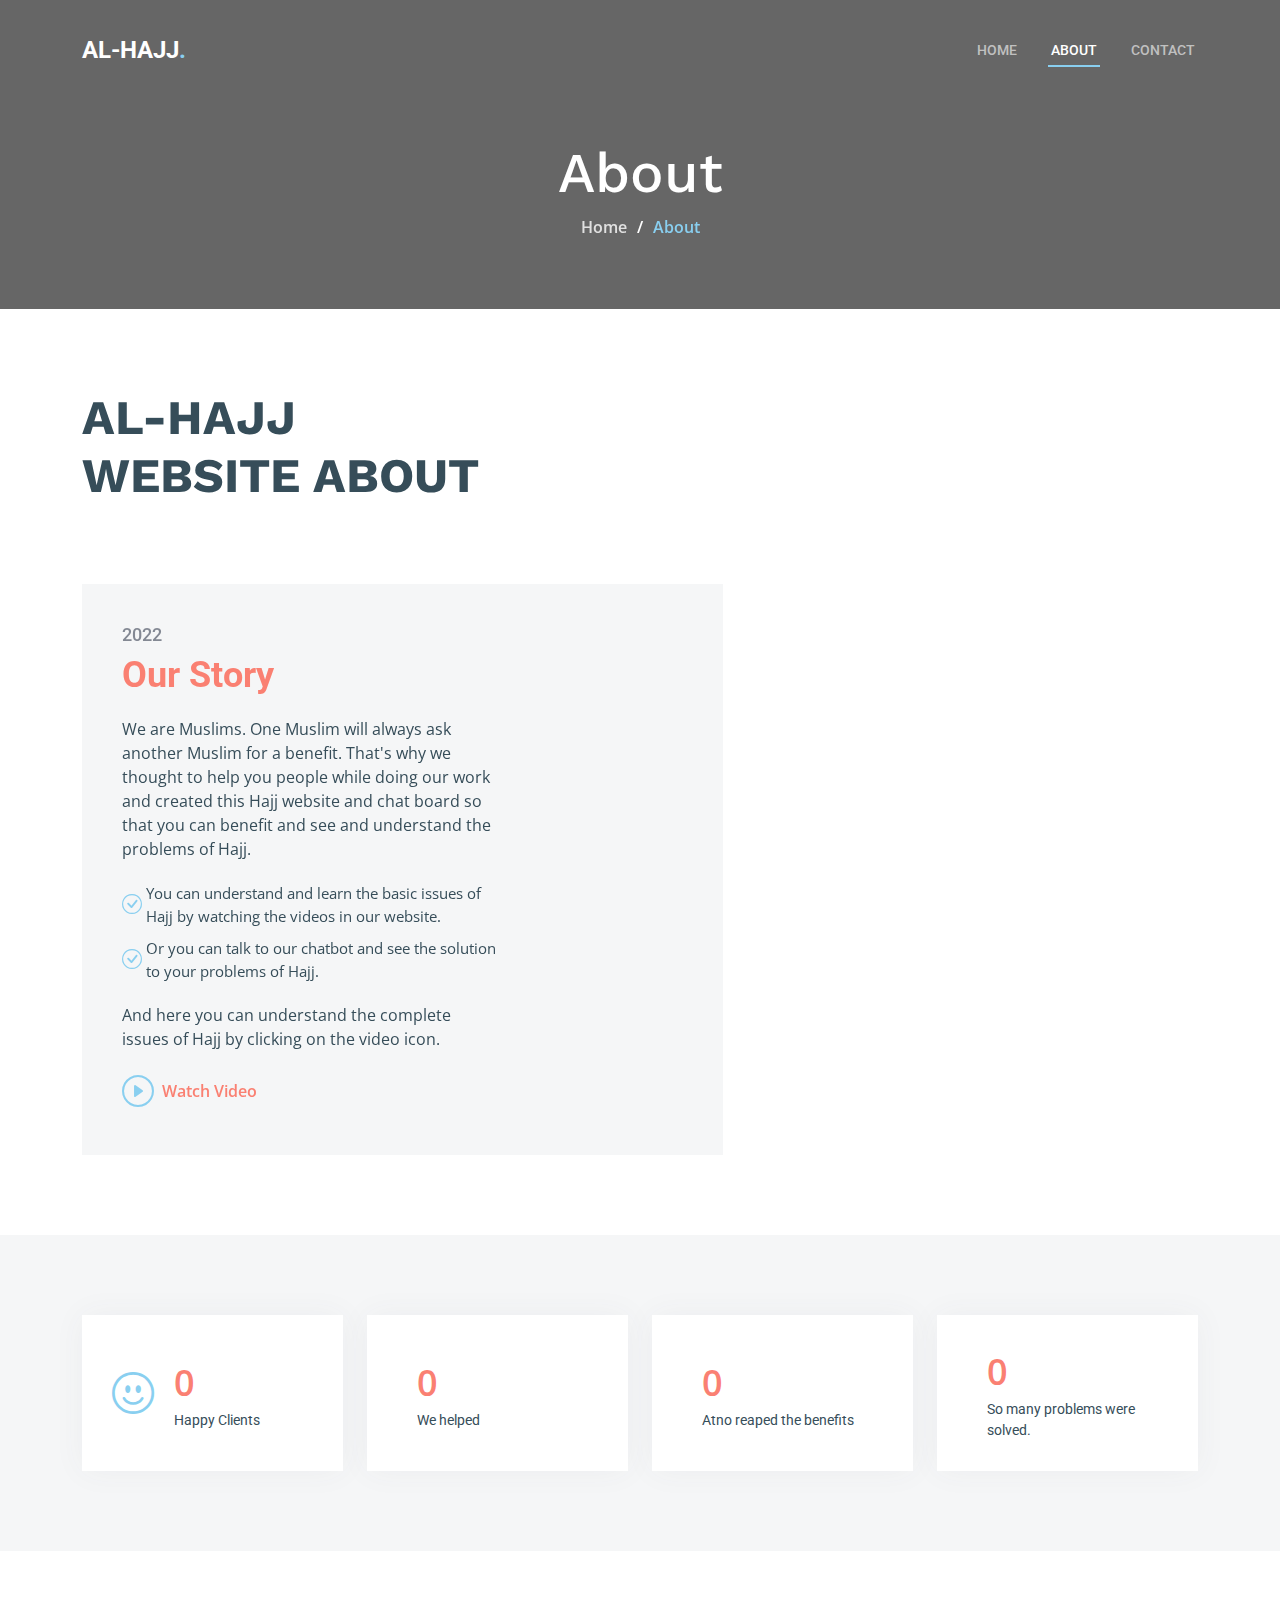
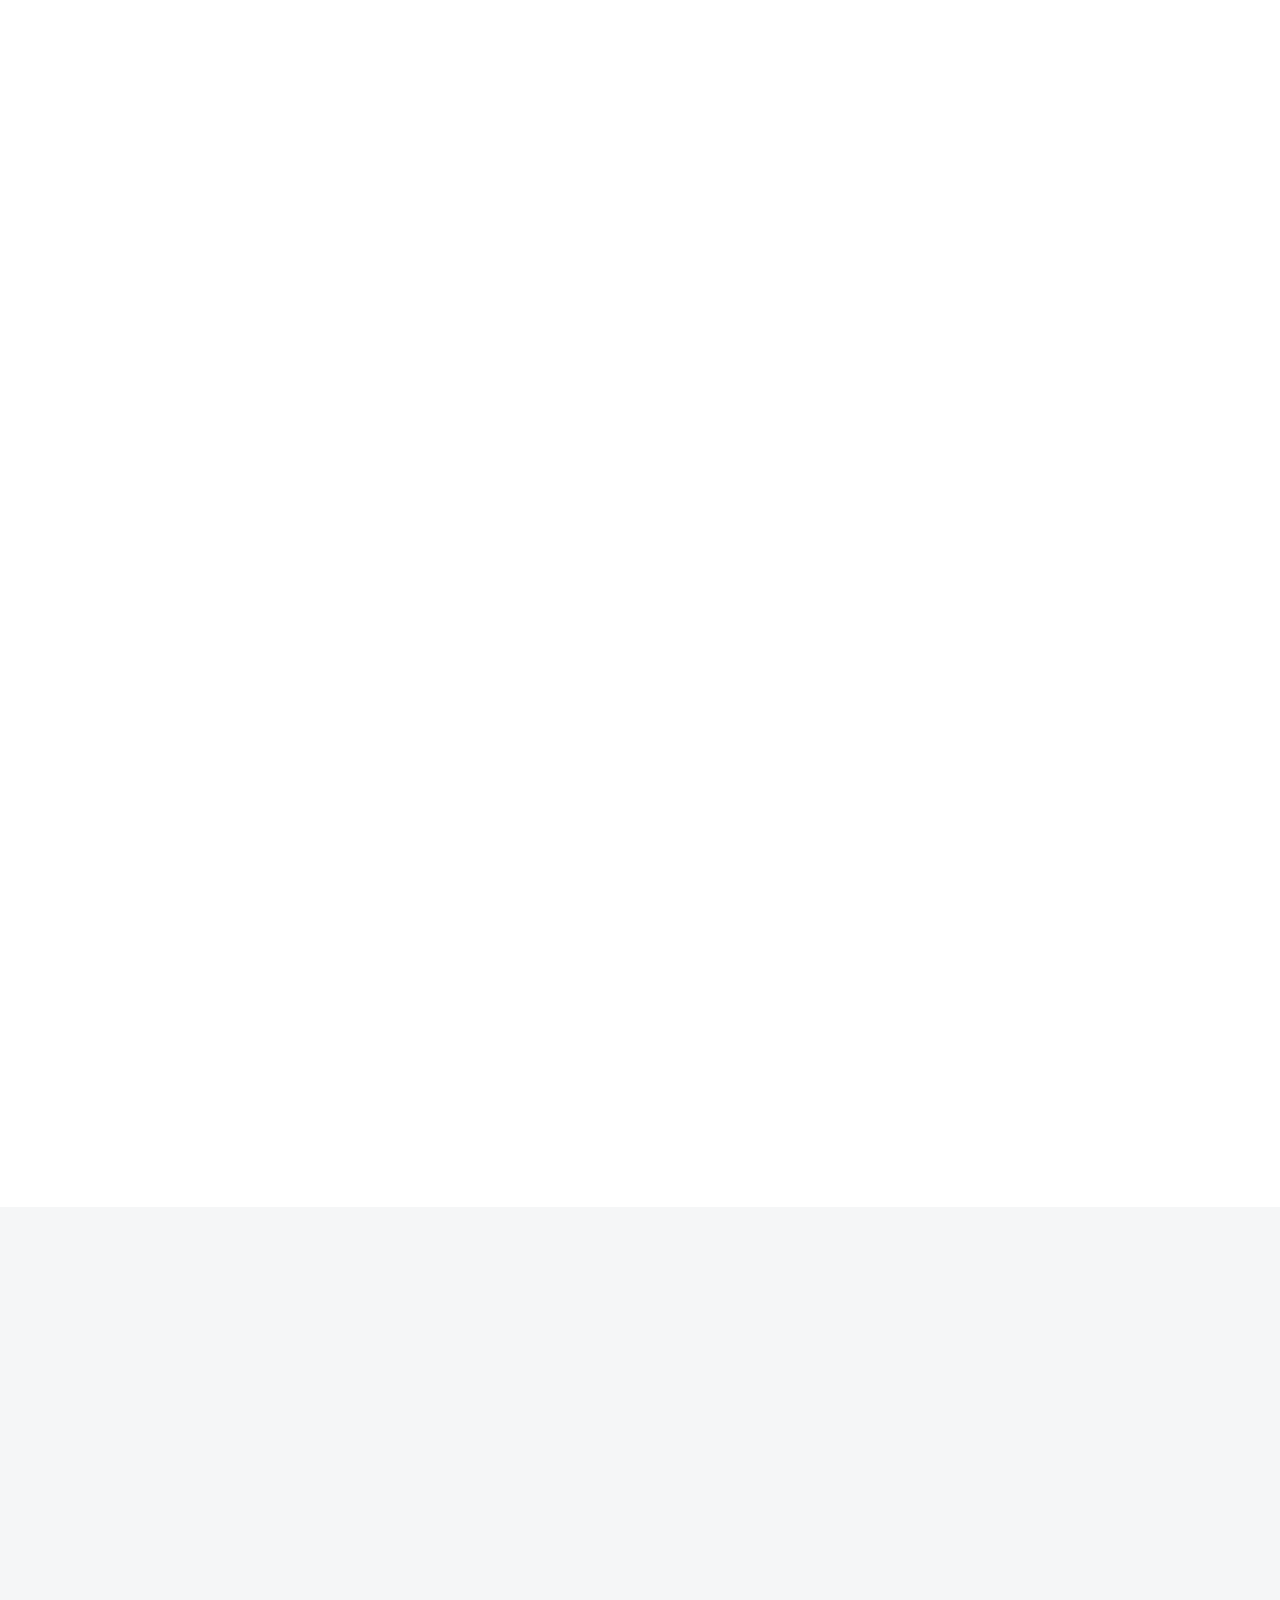
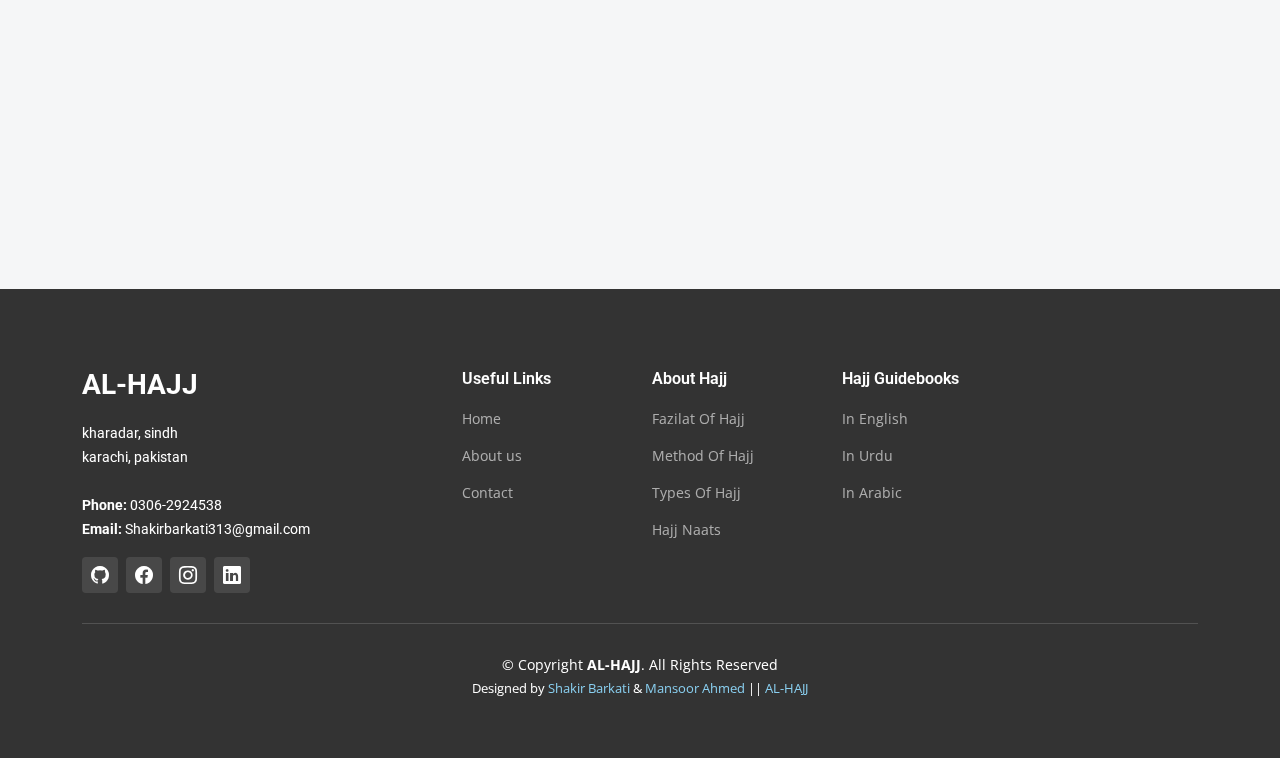
==== commit bec1059e: "updated version" ====
--- a/about.html
+++ b/about.html
@@ -394,8 +394,10 @@
 
           <div class="col-lg-4 col-md-6 member" data-aos="fade-up" data-aos-delay="300">
             <div class="member-img">
-              <img src="https://media.licdn.com/dms/image/C4E03AQF-h48bw4G9sw/profile-displayphoto-shrink_800_800/0/1627823678272?e=1707350400&v=beta&t=LHhjgD60i6viBN3rjruVnAFr7fzh-RFGYYSpu8W-v_s" class="img-fluid" alt="">
-              <div class="social">                
+              <img
+                src="https://media.licdn.com/dms/image/C4E03AQF-h48bw4G9sw/profile-displayphoto-shrink_800_800/0/1627823678272?e=1707350400&v=beta&t=LHhjgD60i6viBN3rjruVnAFr7fzh-RFGYYSpu8W-v_s"
+                class="img-fluid" alt="">
+              <div class="social">
                 <a href="https://github.com/MansoorAhmedk" target="_blank"><i class="bi bi-github"></i></a>
                 <a href="https://www.facebook.com/mansoorahmedkal/" target="_blank"><i class="bi bi-facebook"></i></a>
                 <a href="https://www.linkedin.com/in/mansoorahmed-k/" target="_blank"><i class="bi bi-linkedin"></i></a>
@@ -556,13 +558,18 @@
                 <strong>Email:</strong> Shakirbarkati313@gmail.com<br>
               </p>
               <div class="social-links d-flex mt-3">
-                <a href="https://github.com/ShakirBarkati" target="_blank" class="d-flex align-items-center justify-content-center"><i class="bi bi-github"></i></a>
-                <a href="https://www.facebook.com/profile.php?id=100077746640528" target="_blank" class="d-flex align-items-center justify-content-center"><i class="bi bi-facebook"></i></a>
-                <a href="https://www.instagram.com/shakirbarkati7/" target="_blank" class="d-flex align-items-center justify-content-center"><i class="bi bi-instagram"></i></a>
-                <a href="https://www.linkedin.com/in/shakir-barkati-27331427b/" target="_blank" class="d-flex align-items-center justify-content-center"><i class="bi bi-linkedin"></i></a>
-              </div>
-            </div>
-          </div><!-- End footer info column-->
+                <a href="https://github.com/ShakirBarkati" target="_blank"
+                  class="d-flex align-items-center justify-content-center"><i class="bi bi-github"></i></a>
+                <a href="https://www.facebook.com/profile.php?id=100077746640528" target="_blank"
+                  class="d-flex align-items-center justify-content-center"><i class="bi bi-facebook"></i></a>
+                <a href="https://www.instagram.com/shakirbarkati7/" target="_blank"
+                  class="d-flex align-items-center justify-content-center"><i class="bi bi-instagram"></i></a>
+                <a href="https://www.linkedin.com/in/shakir-barkati-27331427b/" target="_blank"
+                  class="d-flex align-items-center justify-content-center"><i class="bi bi-linkedin"></i></a>
+              </div>
+            </div>
+          </div>
+          <!-- End footer info column-->
 
           <div class="col-lg-2 col-md-3 footer-links">
             <h4>Useful Links</h4>
@@ -570,9 +577,10 @@
               <li><a href="index.html">Home</a></li>
               <li><a href="about.html">About us</a></li>
               <li><a href="contact.html">Contact</a></li>
-            
+
             </ul>
-          </div><!-- End footer links column-->
+          </div>
+          <!-- End footer links column-->
 
           <div class="col-lg-2 col-md-3 footer-links">
             <h4>About Hajj</h4>
@@ -580,7 +588,7 @@
               <li><a href="#Fazilat">Fazilat Of Hajj</a></li>
               <li><a href="#MethodOfHajj">Method Of Hajj</a></li>
               <li><a href="#TypesOfHajj">Types Of Hajj</a></li>
-              <li><a href="#HajjNaats">Hajj Naats</a></li>              
+              <li><a href="#HajjNaats">Hajj Naats</a></li>
             </ul>
           </div>
           <!-- End footer links column-->
@@ -588,8 +596,10 @@
           <div class="col-lg-2 col-md-3 footer-links">
             <h4>Hajj Guidebooks</h4>
             <ul>
-              <li><a href="https://www.dawateislami.net/bookslibrary/en/a-brief-method-of-hajj" target="_blank">In English</a></li>
-              <li><a href="https://www.dawateislami.net/bookslibrary/ur/hajj-o-umrah-ka-mukhtasar-tariqa" target="_blank">In Urdu</a></li>
+              <li><a href="https://www.dawateislami.net/bookslibrary/en/a-brief-method-of-hajj" target="_blank">In
+                  English</a></li>
+              <li><a href="https://www.dawateislami.net/bookslibrary/ur/hajj-o-umrah-ka-mukhtasar-tariqa"
+                  target="_blank">In Urdu</a></li>
               <li><a href="https://www.arabicdawateislami.net/bookslibrary/800" target="_blank">In Arabic</a></li>
             </ul>
           </div><!-- End footer links column-->
@@ -620,8 +630,8 @@
           <!-- You can delete the links only if you purchased the pro version. -->
           <!-- Licensing information: https://bootstrapmade.com/license/ -->
           <!-- Purchase the pro version with working PHP/AJAX contact form: https://bootstrapmade.com/upconstruction-bootstrap-construction-website-template/ -->
-          Designed by <a href="#">Shakir Barkati & Mansoor Ahmed </a> || <a
-            href="#">AL-HAJJ</a>
+          Designed by <a href="mailto:shakirbarkati313@gmail.com" target="_blank">Shakir Barkati</a> & <a
+            href="mailto:abbasimansoor97@gmail.com" target="_blank"> Mansoor Ahmed </a> || <a href="#">AL-HAJJ</a>
         </div>
       </div>
     </div>
